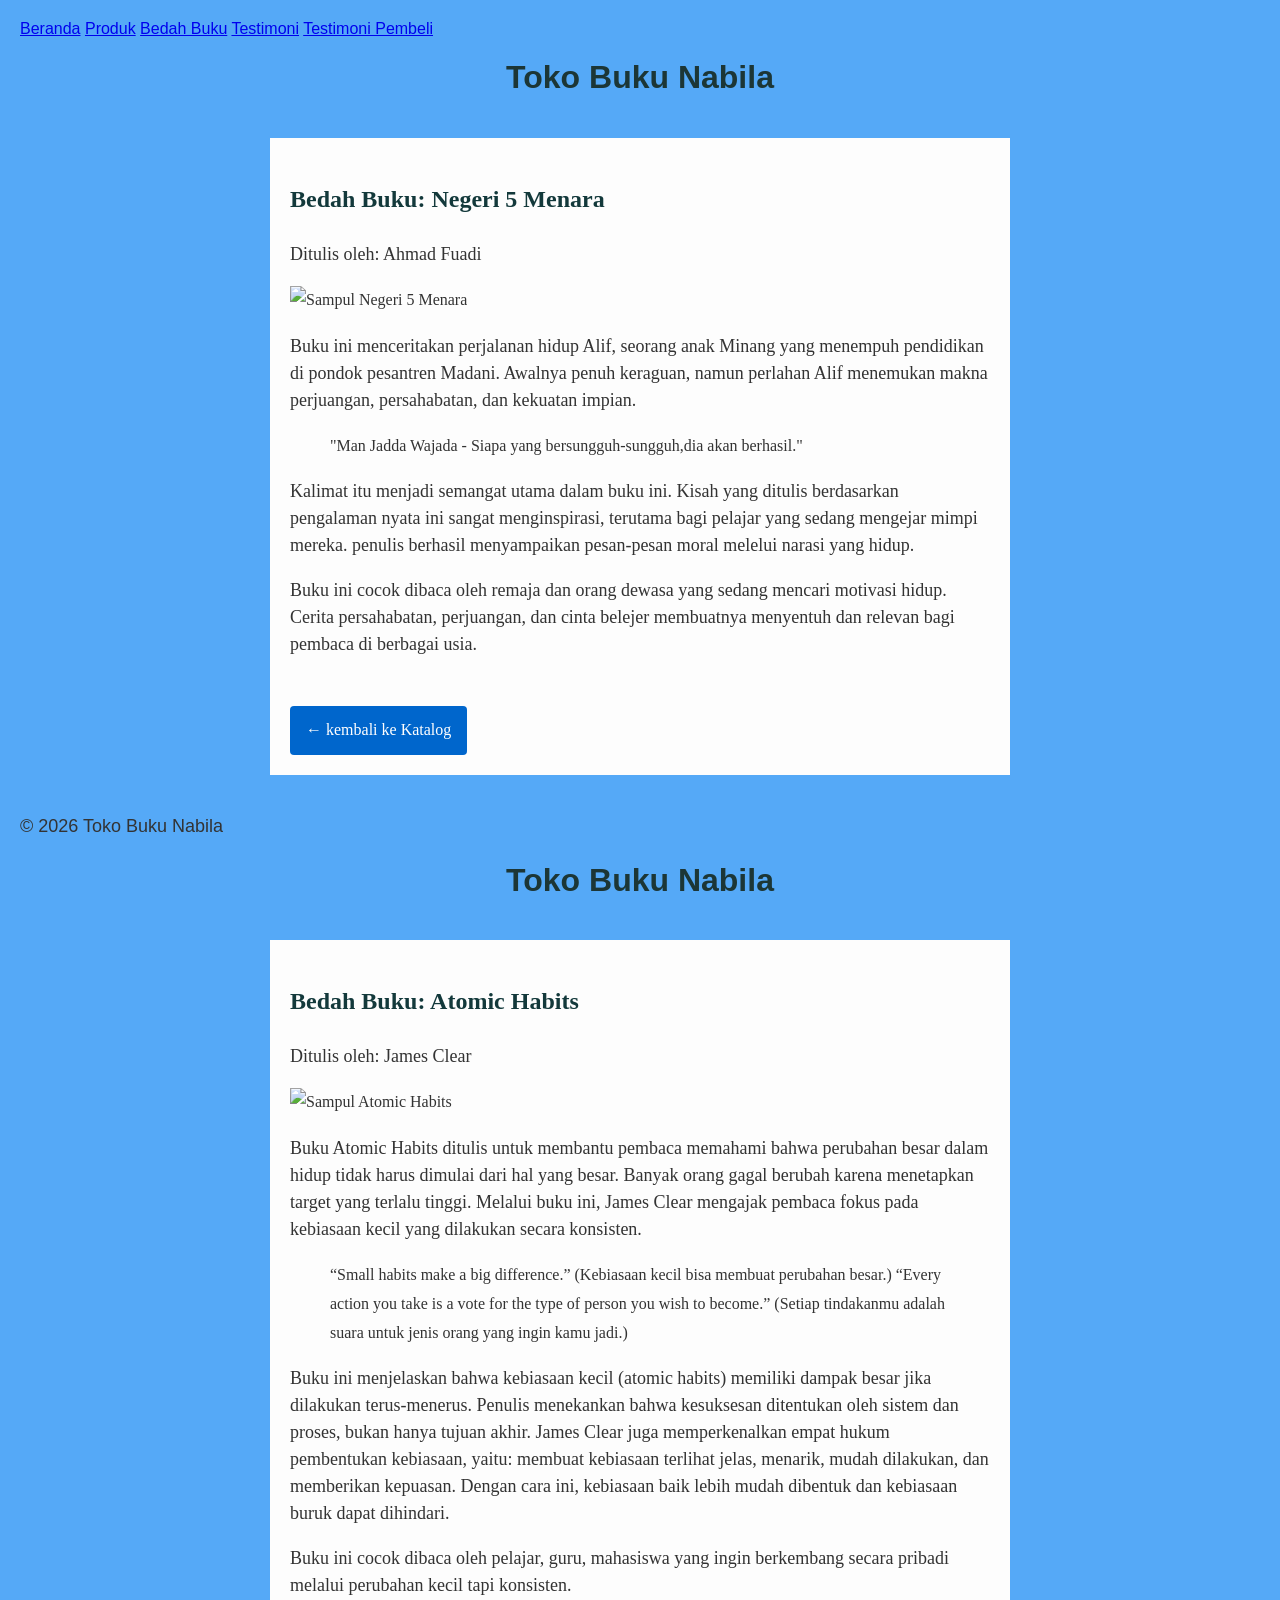
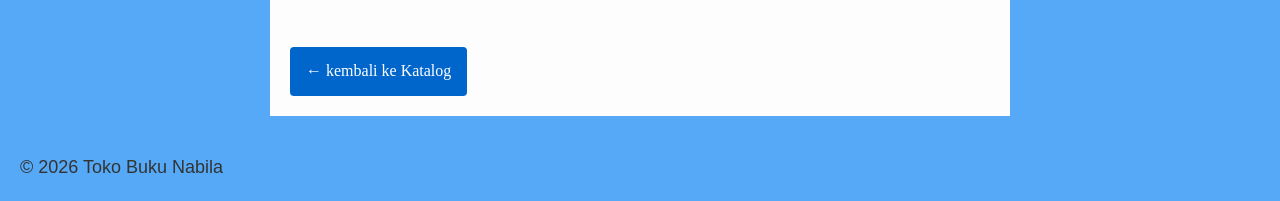
==== bedah-buku.html @ 3ab4d4c0 "Add files via upload" ====
<!DOCTYPE html>
<html lang="id"></html>
<head></head>
<meta charset="UTF-8">
<meta name="viewport" content="width=device-width, initial-scale=1.0">
<title>Profil Usaha Buku</title>
<link rel="stylesheet" href="style.css" />
<head></head>
<body>
<nav>  <a  href="index.html">Beranda</a> 
   <a  href="produk.html">Produk</a>
   <a  href="bedah-buku.html">Bedah Buku</a>
   <a  href="testimoni.html">Testimoni</a>
   <a  href="tampil-testimoni.html">Testimoni Pembeli</a>
</nav> 


<h1>Toko Buku Nabila</h1>
<section class="daftar-produk">
<main class="artikel">
    <h2>Bedah Buku: Negeri 5 Menara</h2>
    <p class="penulis">Ditulis oleh: Ahmad Fuadi</p>
    <img src="images/negeri5menara.jpg" alt="Sampul Negeri 5 Menara" class="sampul">
    

    <p>
        Buku ini menceritakan perjalanan hidup Alif, seorang anak Minang yang menempuh pendidikan di pondok pesantren Madani.
        Awalnya penuh keraguan, namun perlahan Alif menemukan makna perjuangan, persahabatan, dan kekuatan impian. 
    </p>
   <blockquote>
    "Man Jadda Wajada - Siapa yang bersungguh-sungguh,dia akan berhasil."
   </blockquote> 
   <p>
    Kalimat itu menjadi semangat utama dalam buku ini.
  Kisah yang ditulis berdasarkan pengalaman nyata ini sangat menginspirasi, terutama bagi pelajar yang sedang mengejar mimpi mereka. penulis berhasil menyampaikan pesan-pesan moral melelui narasi yang hidup.   
   </p>

   <p>
        Buku ini cocok dibaca oleh remaja dan orang dewasa yang sedang mencari motivasi hidup. Cerita persahabatan, perjuangan, dan cinta belejer membuatnya menyentuh dan relevan bagi pembaca di berbagai usia. 
   </p>
  <a href="produk.html" class="btn-kembali">← kembali ke Katalog</a> 
</main>
</section>
<footer>
    <p>&copy; 2026 Toko Buku Nabila</p>
</footer>
</body>
</html>
<h1>Toko Buku Nabila</h1>
<section class="daftar-produk">
<main class="artikel">
    <h2>Bedah Buku: Atomic Habits </h2>
    <p class="penulis">Ditulis oleh: James Clear</p>
     <img src="images/atomichabits.jpg.jpg" alt="Sampul Atomic Habits" class="sampul">

<p>
    Buku Atomic Habits ditulis untuk membantu pembaca memahami bahwa perubahan besar dalam hidup tidak harus dimulai dari hal yang besar.
    Banyak orang gagal berubah karena menetapkan target yang terlalu tinggi. Melalui buku ini, James Clear mengajak pembaca fokus pada kebiasaan kecil yang dilakukan secara konsisten.
</p> 
<blockquote>
    “Small habits make a big difference.”
(Kebiasaan kecil bisa membuat perubahan besar.)

“Every action you take is a vote for the type of person you wish to become.”
(Setiap tindakanmu adalah suara untuk jenis orang yang ingin kamu jadi.)
</blockquote>
<p>
    Buku ini menjelaskan bahwa kebiasaan kecil (atomic habits) memiliki dampak besar jika dilakukan terus-menerus. Penulis menekankan bahwa kesuksesan ditentukan oleh sistem dan proses, bukan hanya tujuan akhir.
James Clear juga memperkenalkan empat hukum pembentukan kebiasaan, yaitu: membuat kebiasaan terlihat jelas, menarik, mudah dilakukan, dan memberikan kepuasan. Dengan cara ini, kebiasaan baik lebih mudah dibentuk dan kebiasaan buruk dapat dihindari.
</p>   
<p>
    Buku ini cocok dibaca oleh pelajar, guru, mahasiswa yang ingin berkembang secara pribadi melalui perubahan kecil tapi konsisten.
</p> 
<a href="produk.html" class="btn-kembali">← kembali ke Katalog</a> 
</main>
</section>
<footer>
    <p>&copy; 2026 Toko Buku Nabila</p>
</footer>
---- style.css ----
body {
  background-color: #55a9f7; 
  font-family: Arial, Helvetica, sans-serif;
  color: #333; 
  margin: 20px;
}

h1 {
  color: rgb(28, 54, 54);
  text-align: center;
}

h2 {
  color: rgb(19, 57, 59);
  text-align: left;
}

p {
  font-size: 18px;
  text-align: left;
  line-height: 1.5;
}

.daftar-produk {
  display: grid;
  grid-template-columns: repeat(auto-fit, minmax(250px, 1fr));
  gap: 20px;
  padding: 20px; 
}

.produk {
  background-color: #fff;
  border: 1px solid #ddd;
  padding: 15px;
  border-radius: 10px; 
  text-align: center;
  box-shadow: 0 2px 6px rgba(0, 0, 0, 0.1);
}

.produk img {
  width: 150px;
  height: auto;
  border-radius: 5px;
  margin-bottom: 10px;
}

.produk h2 { 
  font-size: 20px;
  color: #2c3e50;
}

.harga {
  font-weight: bold;
  color: #27ae60;
  font-size: 18px;
}

.deskripsi {
  font-size: 14px;
  color: #555;
}

.artikel {
  max-width: 700px;
  margin: auto;
  padding: 20px;
  background-color: #fdfdfd;
  font-family: 'Georgia', serif;
  line-height: 1.8;
}

.btn-kembali {
  display: inline-block;
  margin-top: 30px;
  padding: 10px 16px; 
  background-color: #0066cc;
  color: white;
  text-decoration: none;
  border-radius: 4px;
}

.btn-kembali:hover {
  background-color: #004d99;
}

.formulir {
  max-width: 600px;
  margin: auto;
  padding: 20px;
  background-color: #fafafa;
  border-radius: 10px;
  box-shadow: 0 0 10px rgba(0,0,0,0.1);
}

form label {
  display: block;
  margin-top: 10px;
  font-weight: bold;
}

form input,
form select,
form textarea {
  width: 100%;
  padding: 8px;
  margin-top: 5px;
  margin-bottom: 15px;
  border-radius: 5px;
  border: 1px solid #ccc;
}

form button {
  background-color: #3498db;
  color: white;
  padding: 10px 15px;
  border: none;
  border-radius: 5px;
  cursor: pointer;
}

form button:hover {
  background-color: #2980b9; 
}
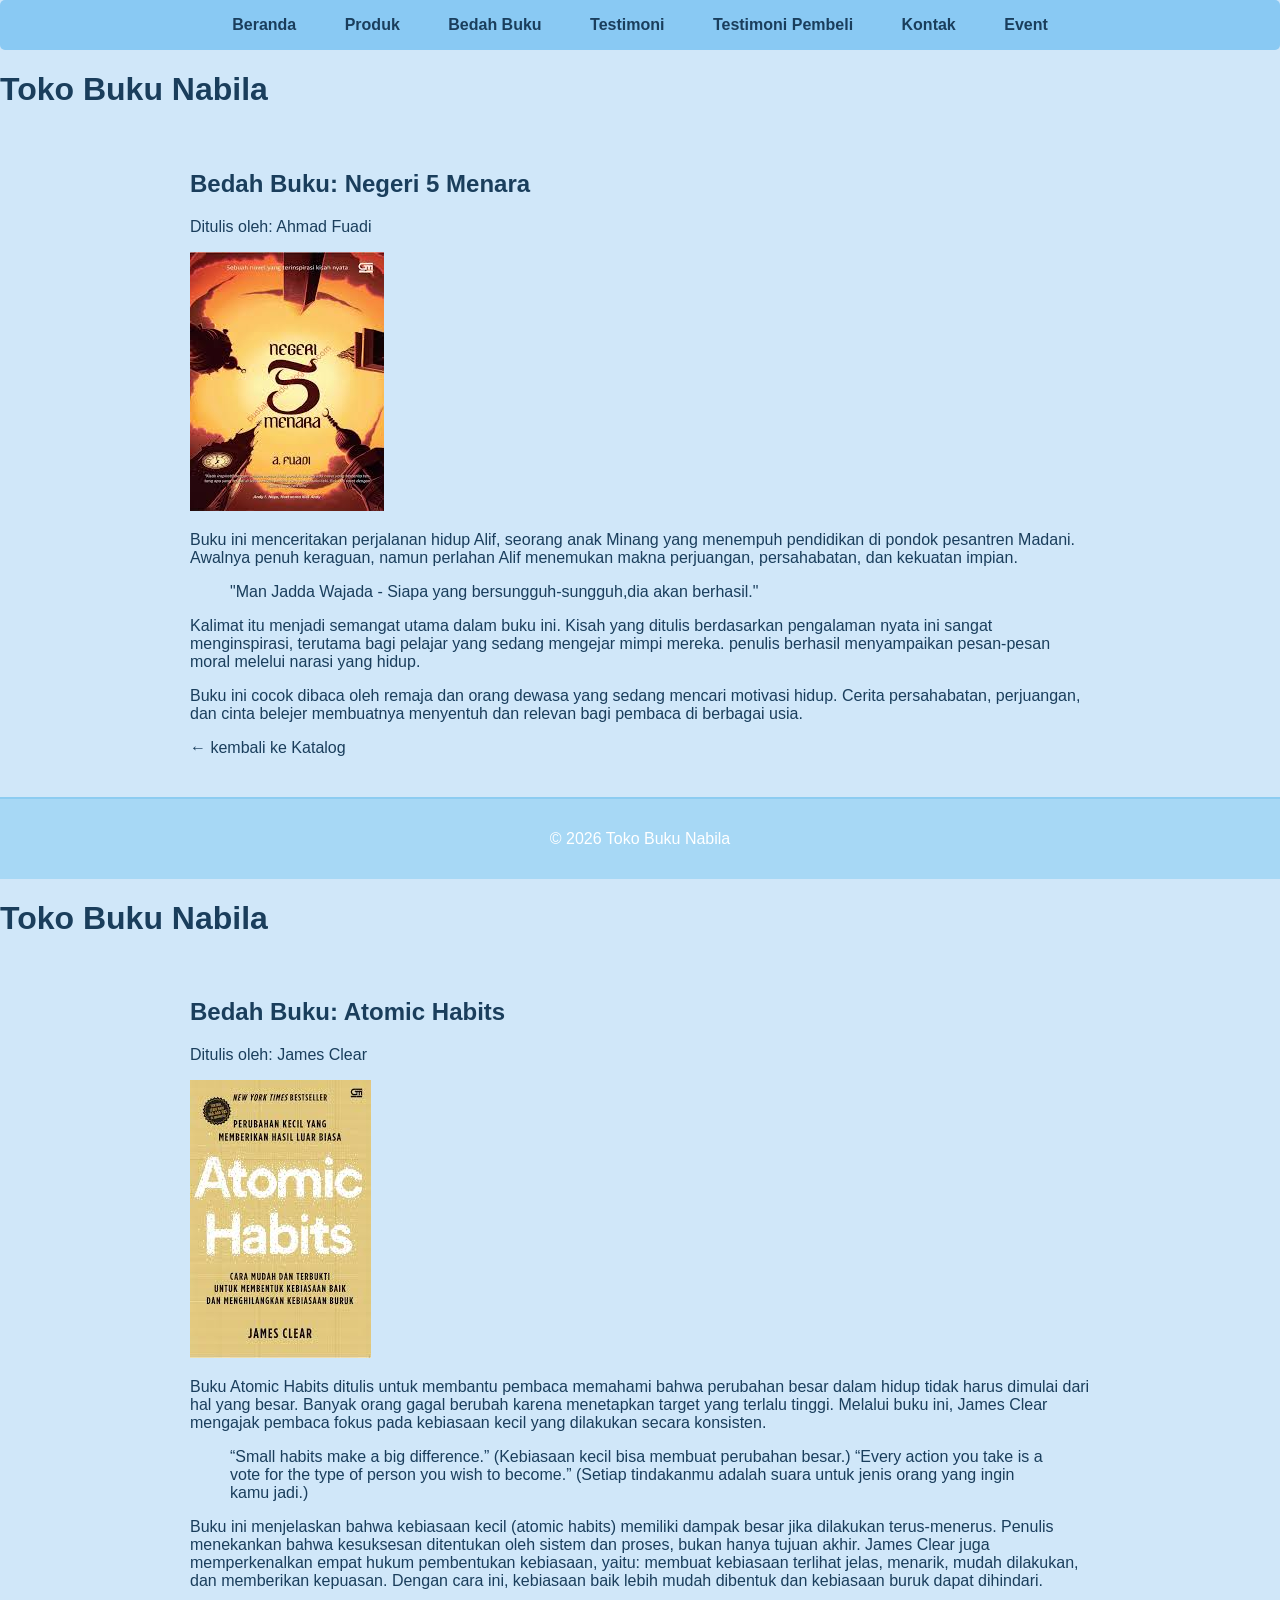
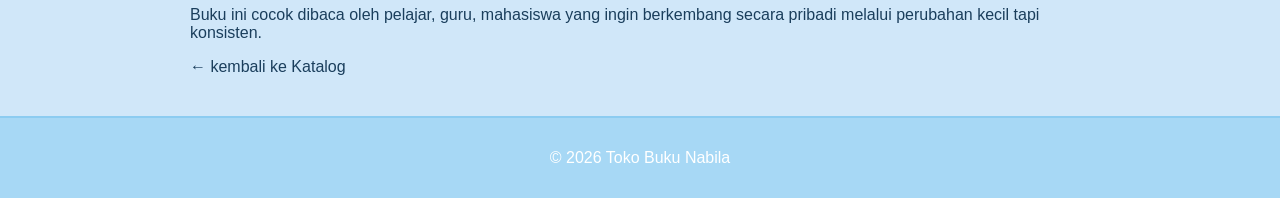
==== commit bfe20466: "Update bedah-buku.html" ====
--- a/bedah-buku.html
+++ b/bedah-buku.html
@@ -12,6 +12,8 @@
    <a  href="bedah-buku.html">Bedah Buku</a>
    <a  href="testimoni.html">Testimoni</a>
    <a  href="tampil-testimoni.html">Testimoni Pembeli</a>
+   <a href="kontak.html">Kontak</a>
+   <a href="event.html">Event</a>
 </nav> 
 
 
@@ -20,7 +22,7 @@
 <main class="artikel">
     <h2>Bedah Buku: Negeri 5 Menara</h2>
     <p class="penulis">Ditulis oleh: Ahmad Fuadi</p>
-    <img src="images/negeri5menara.jpg" alt="Sampul Negeri 5 Menara" class="sampul">
+    <img src="negeri5menara.jpg" alt="Sampul Negeri 5 Menara" class="sampul">
     
 
     <p>
@@ -51,7 +53,7 @@
 <main class="artikel">
     <h2>Bedah Buku: Atomic Habits </h2>
     <p class="penulis">Ditulis oleh: James Clear</p>
-     <img src="images/atomichabits.jpg.jpg" alt="Sampul Atomic Habits" class="sampul">
+     <img src="atomichabits.jpg.jpg" alt="Sampul Atomic Habits" class="sampul">
 
 <p>
     Buku Atomic Habits ditulis untuk membantu pembaca memahami bahwa perubahan besar dalam hidup tidak harus dimulai dari hal yang besar.
@@ -76,4 +78,6 @@
 </section>
 <footer>
     <p>&copy; 2026 Toko Buku Nabila</p>
-</footer>+
+</footer>
+
--- a/style.css
+++ b/style.css
@@ -1,40 +1,97 @@
+/* ===============================
+   UMUM
+=============================== */
 body {
-  background-color: #55a9f7; 
+  margin: 0;
   font-family: Arial, Helvetica, sans-serif;
-  color: #333; 
-  margin: 20px;
-}
-
-h1 {
-  color: rgb(28, 54, 54);
-  text-align: center;
-}
-
-h2 {
-  color: rgb(19, 57, 59);
-  text-align: left;
-}
-
-p {
-  font-size: 18px;
-  text-align: left;
-  line-height: 1.5;
-}
-
+  background-color: #d0e7f9; /* pastel biru */
+  color: #1a3e5c;
+}
+
+a {
+  text-decoration: none;
+  color: #1a3e5c;
+}
+
+a:hover {
+  color: #0d2b48;
+}
+
+/* ===============================
+   HEADER
+=============================== */
+header {
+  text-align: center;
+  padding: 20px;
+  background-color: #a7d8f5; /* pastel biru gelap */
+  color: #fff;
+  border-bottom: 2px solid #8cccf1;
+}
+
+header h1 {
+  margin: 0;
+  font-size: 2em;
+}
+
+header p {
+  margin: 5px 0 0;
+}
+
+/* ===============================
+   NAVBAR
+=============================== */
+nav {
+  text-align: center;
+  background-color: #89c9f3;
+  padding: 10px 0;
+  border-radius: 5px;
+  margin-bottom: 20px;
+}
+
+nav a {
+  display: inline-block;
+  margin: 0 10px;
+  padding: 6px 12px;
+  border-radius: 4px;
+  font-weight: bold;
+  color: #1a3e5c;
+  transition: 0.3s;
+}
+
+nav a:hover {
+  background-color: #70b8e3;
+  color: white;
+}
+
+nav a.aktif {
+  background-color: #4ea6d6;
+  color: white;
+}
+
+/* ===============================
+   MAIN / SECTIONS
+=============================== */
+main {
+  max-width: 900px;
+  margin: auto;
+  padding: 20px;
+}
+
+/* ===============================
+   DAFTAR PRODUK
+=============================== */
 .daftar-produk {
   display: grid;
   grid-template-columns: repeat(auto-fit, minmax(250px, 1fr));
   gap: 20px;
-  padding: 20px; 
 }
 
 .produk {
-  background-color: #fff;
-  border: 1px solid #ddd;
+  background-color: #e0f5fc; /* pastel biru muda */
+  border-radius: 10px;
   padding: 15px;
-  border-radius: 10px; 
-  text-align: center;
-  box-shadow: 0 2px 6px rgba(0, 0, 0, 0.1);
+  text-align: center;
+  box-shadow: 0 2px 8px rgba(0,0,0,0.1);
 }
 
 .produk img {
@@ -44,80 +101,134 @@
   margin-bottom: 10px;
 }
 
-.produk h2 { 
-  font-size: 20px;
-  color: #2c3e50;
+.produk h2 {
+  color: #0d2b48;
 }
 
 .harga {
+  color: #027c5a;
   font-weight: bold;
-  color: #27ae60;
-  font-size: 18px;
+  margin: 5px 0;
 }
 
 .deskripsi {
   font-size: 14px;
-  color: #555;
-}
-
-.artikel {
-  max-width: 700px;
-  margin: auto;
-  padding: 20px;
-  background-color: #fdfdfd;
-  font-family: 'Georgia', serif;
-  line-height: 1.8;
-}
-
-.btn-kembali {
-  display: inline-block;
-  margin-top: 30px;
-  padding: 10px 16px; 
-  background-color: #0066cc;
-  color: white;
-  text-decoration: none;
-  border-radius: 4px;
-}
-
-.btn-kembali:hover {
-  background-color: #004d99;
-}
-
+  color: #1a3e5c;
+  line-height: 1.5;
+}
+
+/* ===============================
+   FORMULIR / KONTAK / TESTIMONI
+=============================== */
 .formulir {
-  max-width: 600px;
-  margin: auto;
-  padding: 20px;
-  background-color: #fafafa;
-  border-radius: 10px;
-  box-shadow: 0 0 10px rgba(0,0,0,0.1);
-}
-
-form label {
+  background-color: #e0f5fc;
+  padding: 20px;
+  border-radius: 10px;
+  box-shadow: 0 2px 8px rgba(0,0,0,0.1);
+  margin-bottom: 20px;
+}
+
+.formulir label {
   display: block;
   margin-top: 10px;
   font-weight: bold;
 }
 
-form input,
-form select,
-form textarea {
+.formulir input,
+.formulir textarea,
+.formulir select {
   width: 100%;
   padding: 8px;
   margin-top: 5px;
-  margin-bottom: 15px;
-  border-radius: 5px;
-  border: 1px solid #ccc;
-}
-
-form button {
-  background-color: #3498db;
-  color: white;
-  padding: 10px 15px;
+  border-radius: 5px;
+  border: 1px solid #a7d8f5;
+}
+
+.formulir button {
+  margin-top: 10px;
+  background-color: #4ea6d6;
+  color: white;
+  padding: 10px 16px;
   border: none;
   border-radius: 5px;
   cursor: pointer;
-}
-
-form button:hover {
-  background-color: #2980b9; 
-}+  transition: 0.3s;
+}
+
+.formulir button:hover {
+  background-color: #3a8ac2;
+}
+
+/* ===============================
+   EVENT
+=============================== */
+.daftar-event {
+  display: flex;
+  flex-direction: column;
+  gap: 15px;
+}
+
+.event-item {
+  background-color: #e0f5fc;
+  border-radius: 8px;
+  padding: 15px;
+  box-shadow: 0 2px 6px rgba(0,0,0,0.1);
+}
+
+/* ===============================
+   TESTIMONI
+=============================== */
+#daftarTestimoni {
+  display: flex;
+  flex-direction: column;
+  gap: 10px;
+}
+
+.testimoni-box {
+  background-color: #e0f5fc;
+  padding: 10px;
+  border-radius: 6px;
+  box-shadow: 0 1px 4px rgba(0,0,0,0.1);
+}
+
+/* ===============================
+   ALAMAT & PETA
+=============================== */
+.alamat-toko {
+  background-color: #e0f5fc;
+  padding: 20px;
+  border-radius: 10px;
+  margin: 20px auto;
+  max-width: 600px;
+  box-shadow: 0 2px 6px rgba(0,0,0,0.1);
+}
+
+.alamat-toko h2 {
+  margin-top: 0;
+  color: #0d2b48;
+}
+
+.alamat-toko a {
+  color: #027c5a;
+}
+
+.alamat-toko a:hover {
+  text-decoration: underline;
+}
+
+.peta-toko iframe {
+  border-radius: 10px;
+  box-shadow: 0 2px 6px rgba(0,0,0,0.1);
+}
+
+/* ===============================
+   FOOTER
+=============================== */
+footer {
+  text-align: center;
+  padding: 15px 0;
+  background-color: #a7d8f5;
+  color: white;
+  margin-top: 20px;
+  border-top: 2px solid #8cccf1;
+}
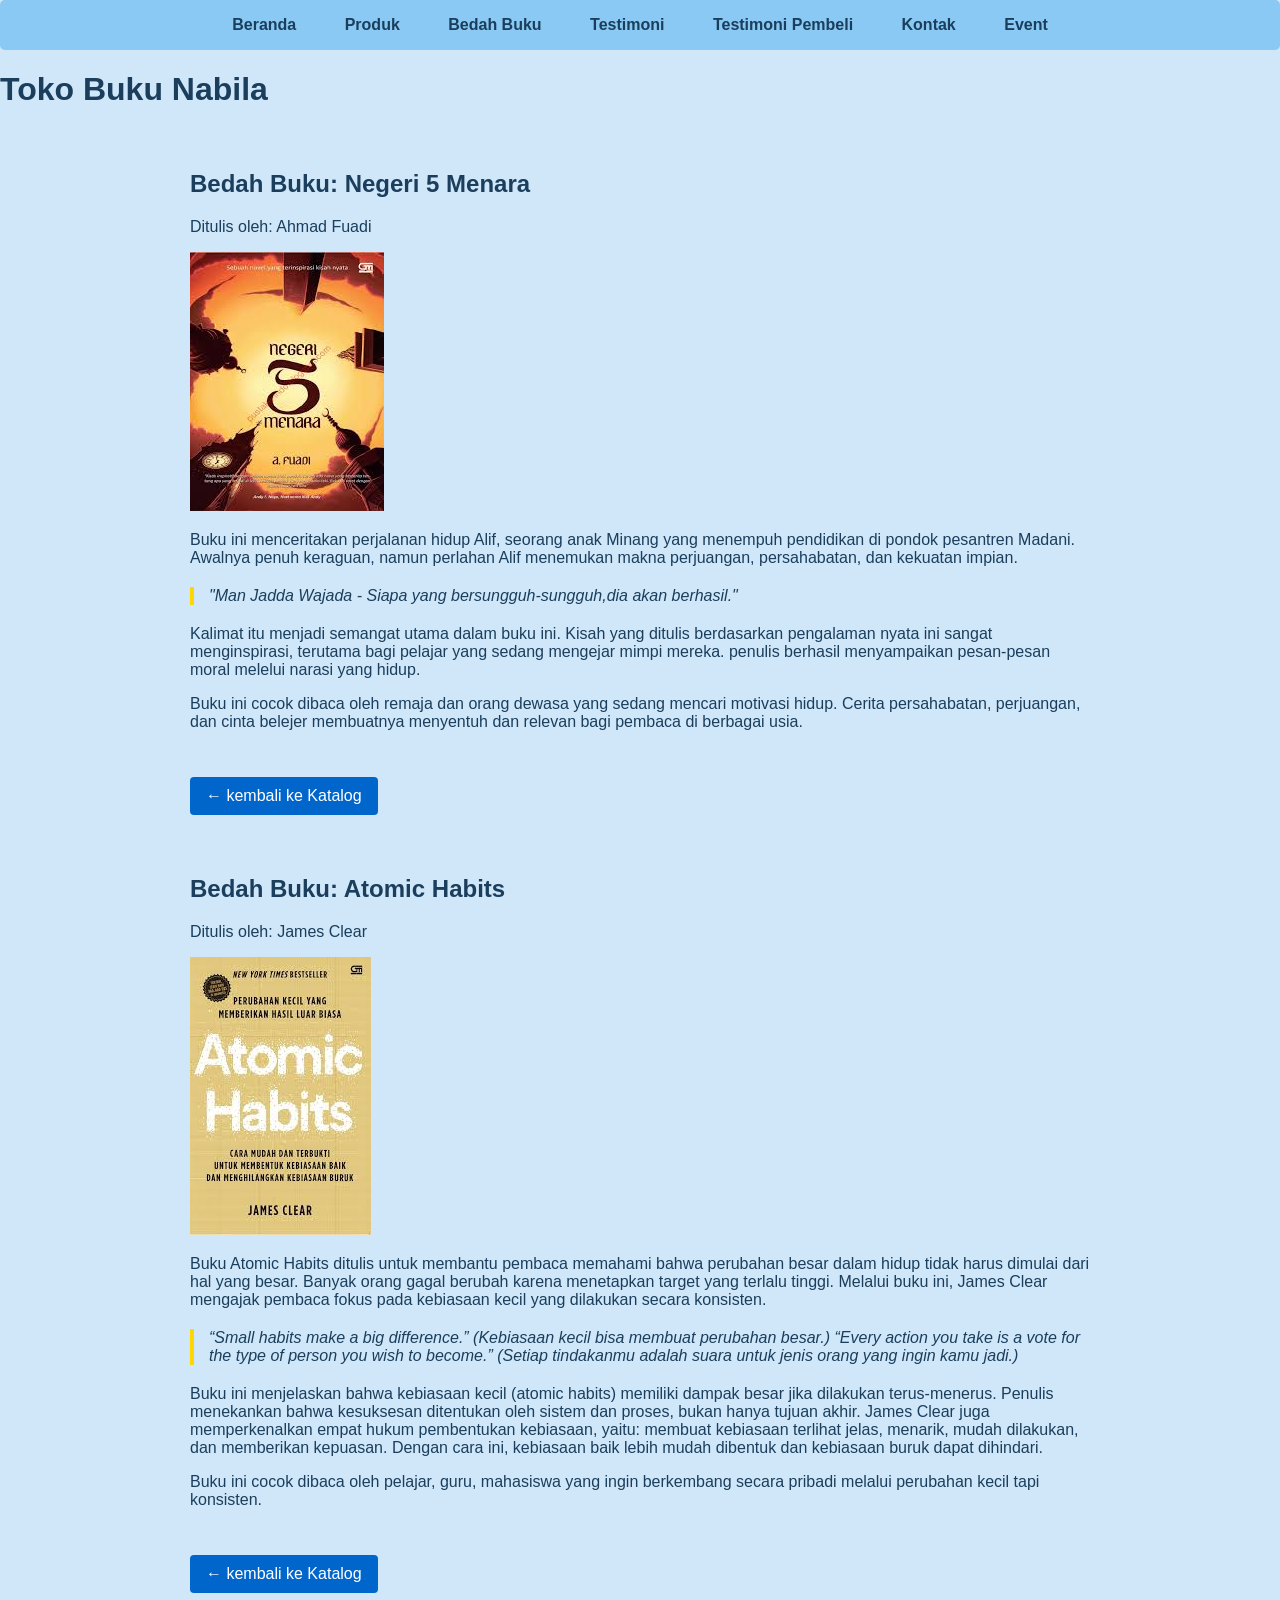
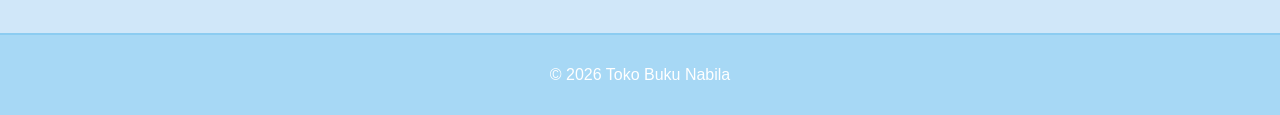
==== commit 86592b5e: "Update bedah-buku.html" ====
--- a/bedah-buku.html
+++ b/bedah-buku.html
@@ -43,12 +43,7 @@
   <a href="produk.html" class="btn-kembali">← kembali ke Katalog</a> 
 </main>
 </section>
-<footer>
-    <p>&copy; 2026 Toko Buku Nabila</p>
-</footer>
-</body>
-</html>
-<h1>Toko Buku Nabila</h1>
+
 <section class="daftar-produk">
 <main class="artikel">
     <h2>Bedah Buku: Atomic Habits </h2>
@@ -81,3 +76,4 @@
 
 </footer>
 
+
--- a/style.css
+++ b/style.css
@@ -116,7 +116,25 @@
   color: #1a3e5c;
   line-height: 1.5;
 }
-
+.btn-kembali {
+  display: inline-block;
+  margin-top: 30px;
+  padding: 10px 16px; 
+  background-color: #0066cc;
+  color: white;
+  text-decoration: none;
+  border-radius: 4px;
+}
+
+.btn-kembali:hover {
+  background-color: #004d99;
+}
+blockquote {
+  border-left: 4px solid gold; /* garis di kiri */
+  padding-left: 15px;          /* jarak teks dari garis */
+  margin: 20px 0;
+  font-style: italic;
+}
 /* ===============================
    FORMULIR / KONTAK / TESTIMONI
 =============================== */
@@ -232,3 +250,5 @@
   margin-top: 20px;
   border-top: 2px solid #8cccf1;
 }
+
+
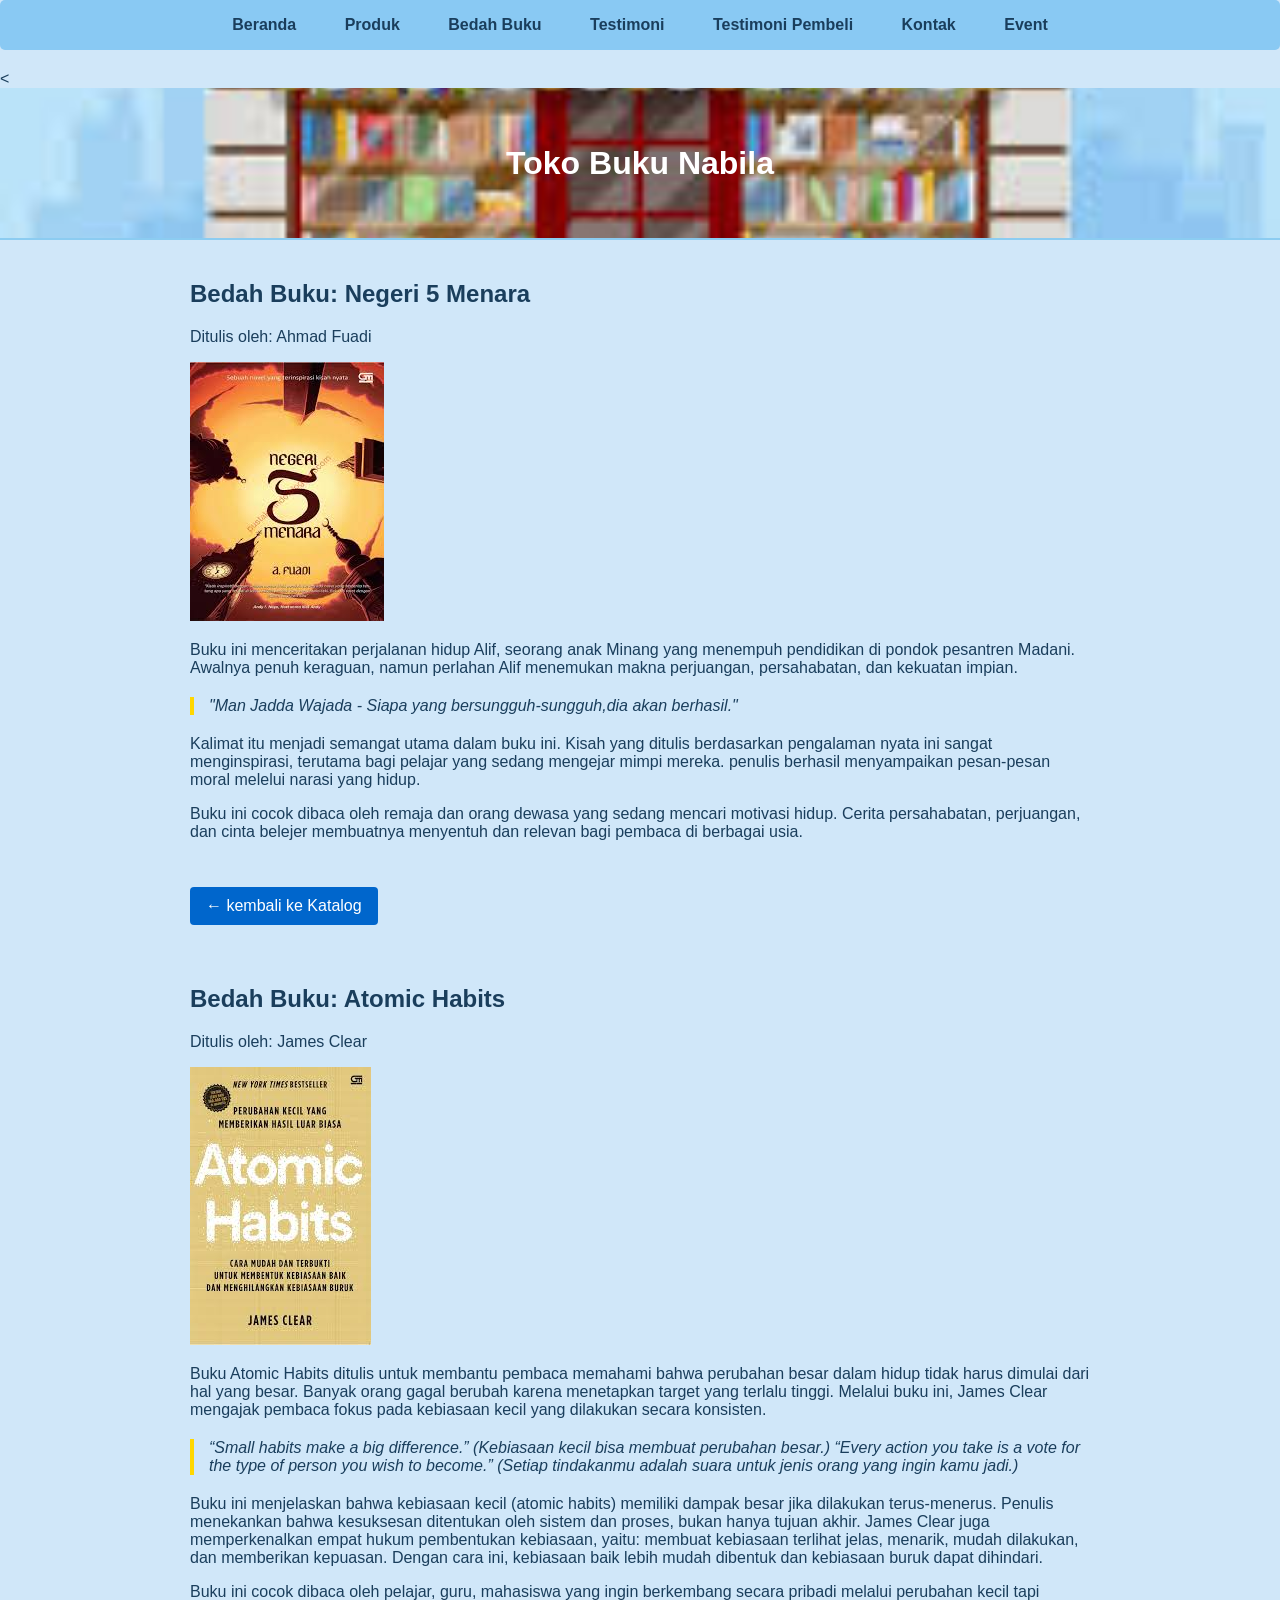
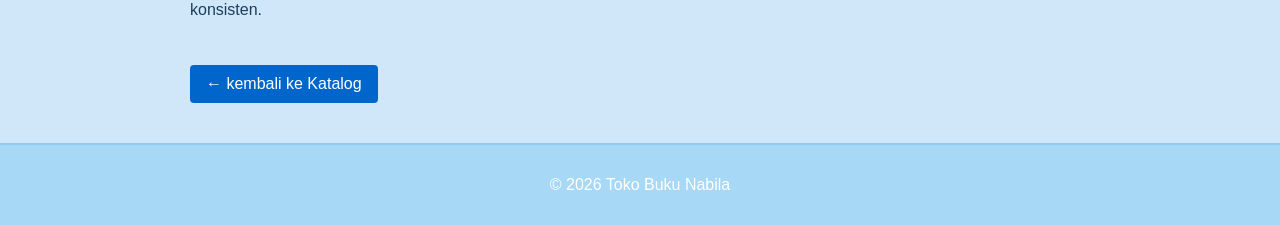
==== commit a0680712: "Update bedah-buku.html" ====
--- a/bedah-buku.html
+++ b/bedah-buku.html
@@ -15,10 +15,12 @@
    <a href="kontak.html">Kontak</a>
    <a href="event.html">Event</a>
 </nav> 
-
-
-<h1>Toko Buku Nabila</h1>
-<section class="daftar-produk">
+<<header>
+  <div class="header-content">
+    <h1>Toko Buku Nabila</h1>
+     <section class="daftar-produk">
+  </div>
+</header>
 <main class="artikel">
     <h2>Bedah Buku: Negeri 5 Menara</h2>
     <p class="penulis">Ditulis oleh: Ahmad Fuadi</p>
@@ -77,3 +79,4 @@
 </footer>
 
 
+
--- a/style.css
+++ b/style.css
@@ -21,20 +21,28 @@
    HEADER
 =============================== */
 header {
-  text-align: center;
-  padding: 20px;
-  background-color: #a7d8f5; /* pastel biru gelap */
+  position: relative;
+  height: 150px;
+  background-image: url('bg-buku.jpg');
+  background-size: cover;
+  background-position: center;
+  background-repeat: no-repeat;
   color: #fff;
+  text-align: center;
   border-bottom: 2px solid #8cccf1;
 }
 
-header h1 {
-  margin: 0;
-  font-size: 2em;
-}
-
-header p {
-  margin: 5px 0 0;
+header h1{
+  margin:0;
+  line-height:150px;
+}
+
+header{
+  height:150px;
+  display:flex;
+  align-items:center;
+  justify-content:center;
+  text-align:center;
 }
 
 /* ===============================
@@ -131,10 +139,11 @@
 }
 blockquote {
   border-left: 4px solid gold; /* garis di kiri */
-  padding-left: 15px;          /* jarak teks dari garis */
+  padding-left: 15px;
   margin: 20px 0;
   font-style: italic;
 }
+
 /* ===============================
    FORMULIR / KONTAK / TESTIMONI
 =============================== */
@@ -252,3 +261,4 @@
 }
 
 
+
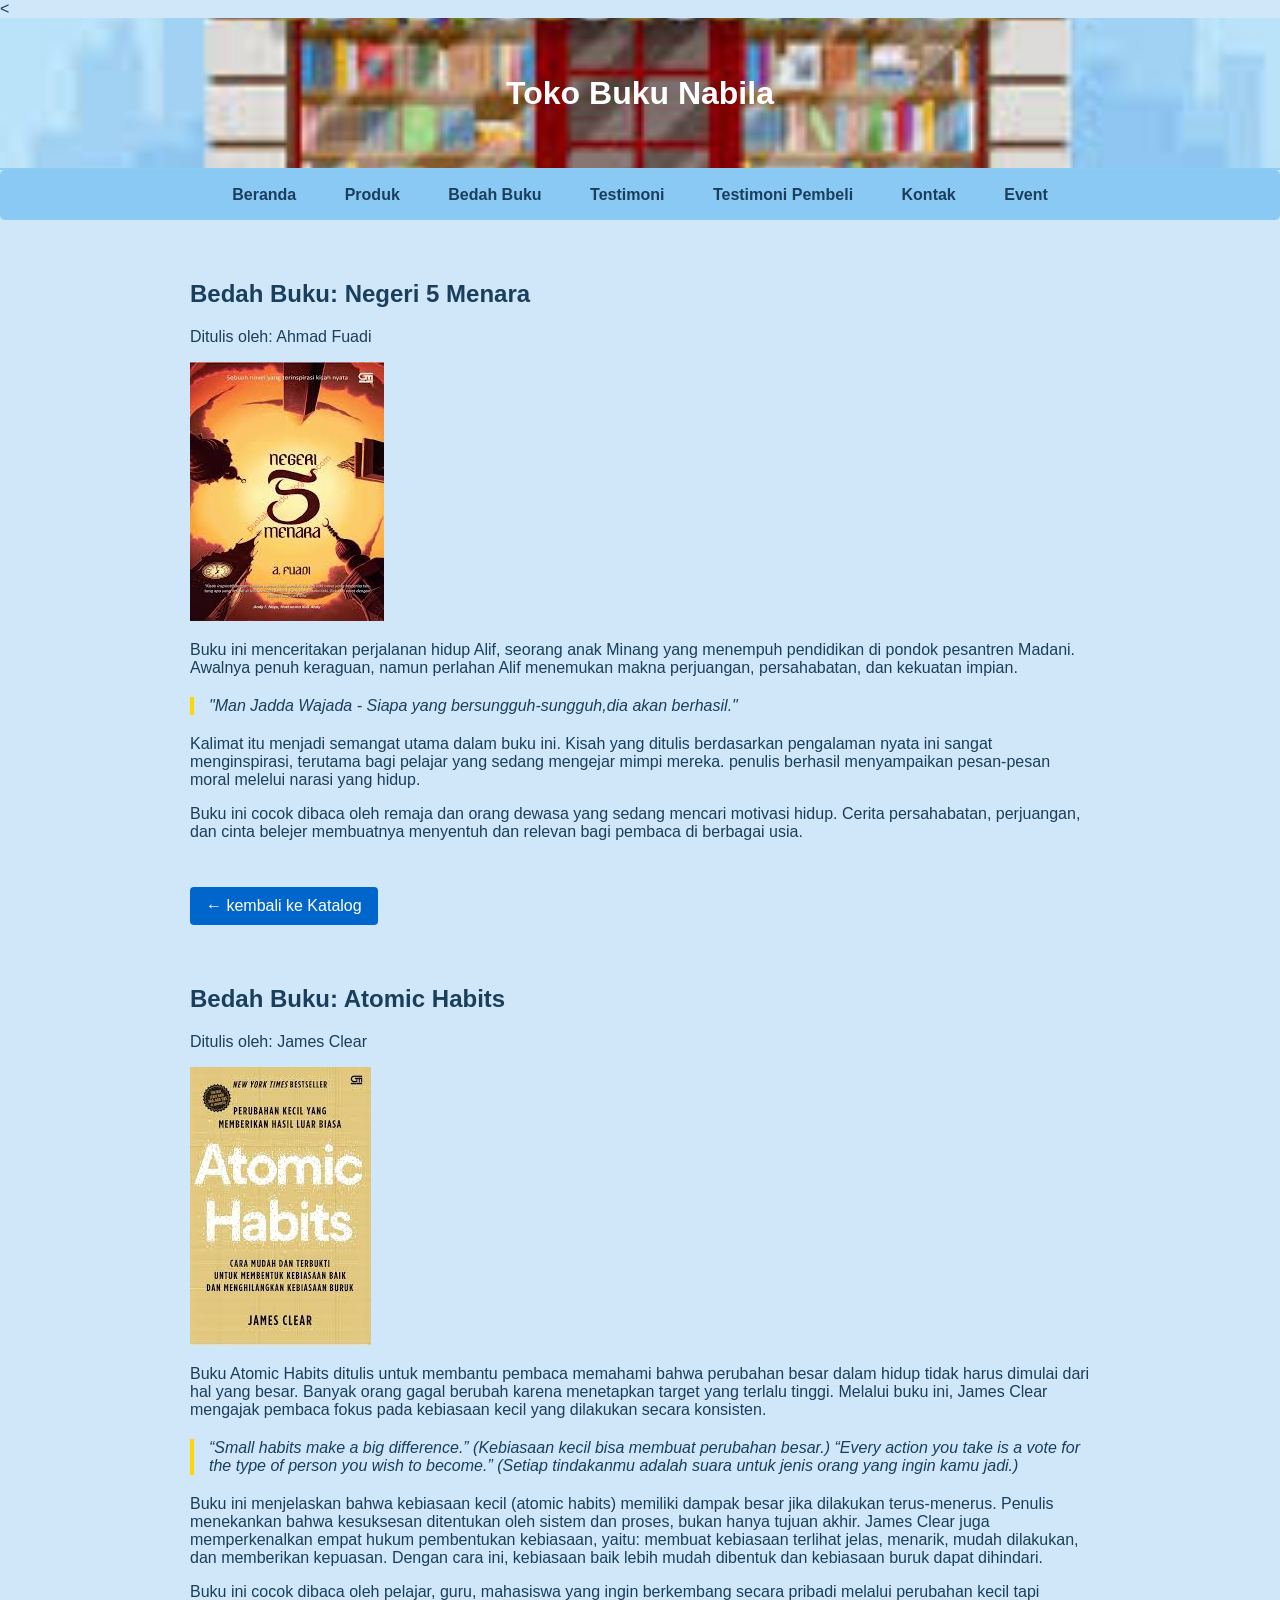
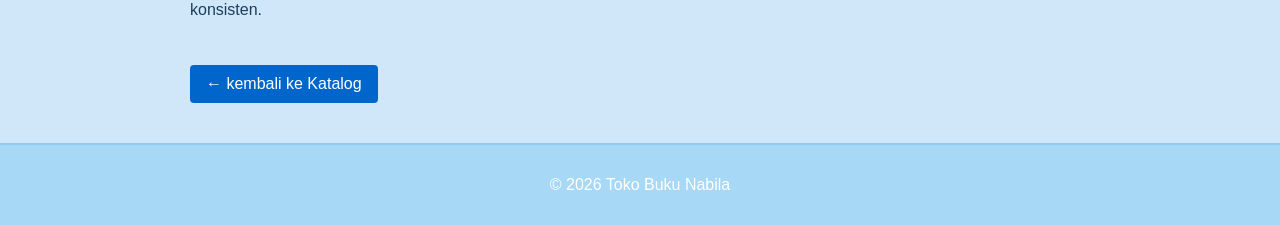
==== commit b308d564: "Update bedah-buku.html" ====
--- a/bedah-buku.html
+++ b/bedah-buku.html
@@ -7,6 +7,13 @@
 <link rel="stylesheet" href="style.css" />
 <head></head>
 <body>
+
+   <<header>
+  <div class="header-content">
+    <h1>Toko Buku Nabila</h1>
+     <section class="daftar-produk">
+  </div>
+</header>
 <nav>  <a  href="index.html">Beranda</a> 
    <a  href="produk.html">Produk</a>
    <a  href="bedah-buku.html">Bedah Buku</a>
@@ -15,12 +22,7 @@
    <a href="kontak.html">Kontak</a>
    <a href="event.html">Event</a>
 </nav> 
-<<header>
-  <div class="header-content">
-    <h1>Toko Buku Nabila</h1>
-     <section class="daftar-produk">
-  </div>
-</header>
+
 <main class="artikel">
     <h2>Bedah Buku: Negeri 5 Menara</h2>
     <p class="penulis">Ditulis oleh: Ahmad Fuadi</p>
@@ -80,3 +82,4 @@
 
 
 
+
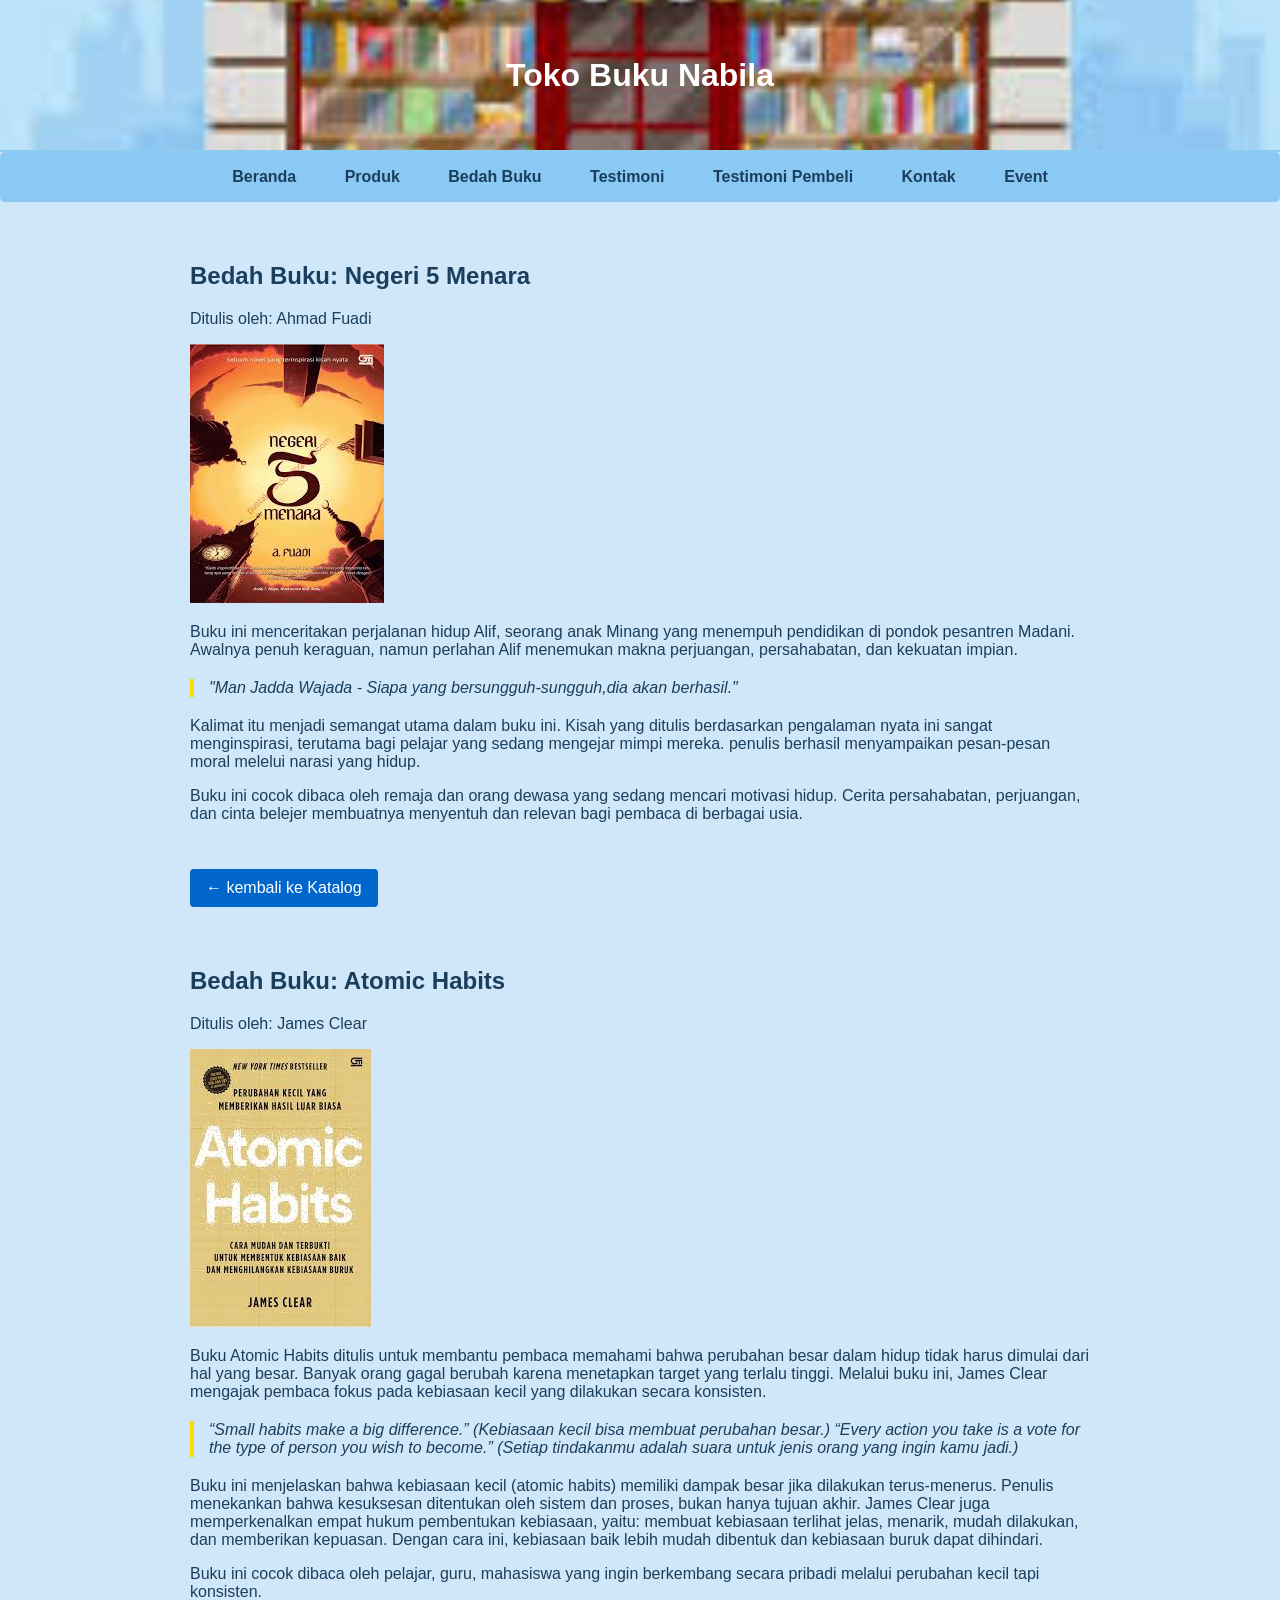
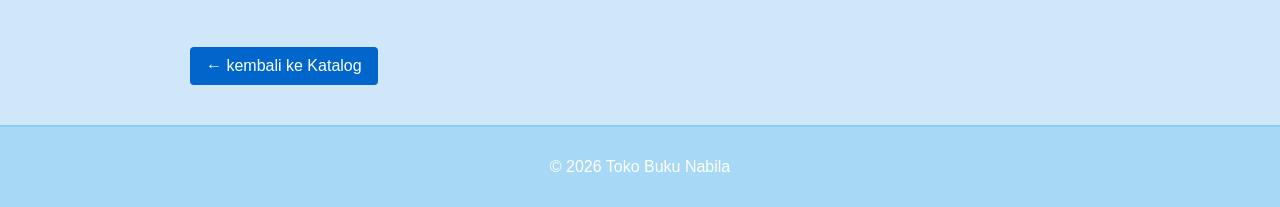
==== commit 2f59b409: "Update bedah-buku.html" ====
--- a/bedah-buku.html
+++ b/bedah-buku.html
@@ -8,7 +8,7 @@
 <head></head>
 <body>
 
-   <<header>
+   <header>
   <div class="header-content">
     <h1>Toko Buku Nabila</h1>
      <section class="daftar-produk">
@@ -83,3 +83,4 @@
 
 
 
+
